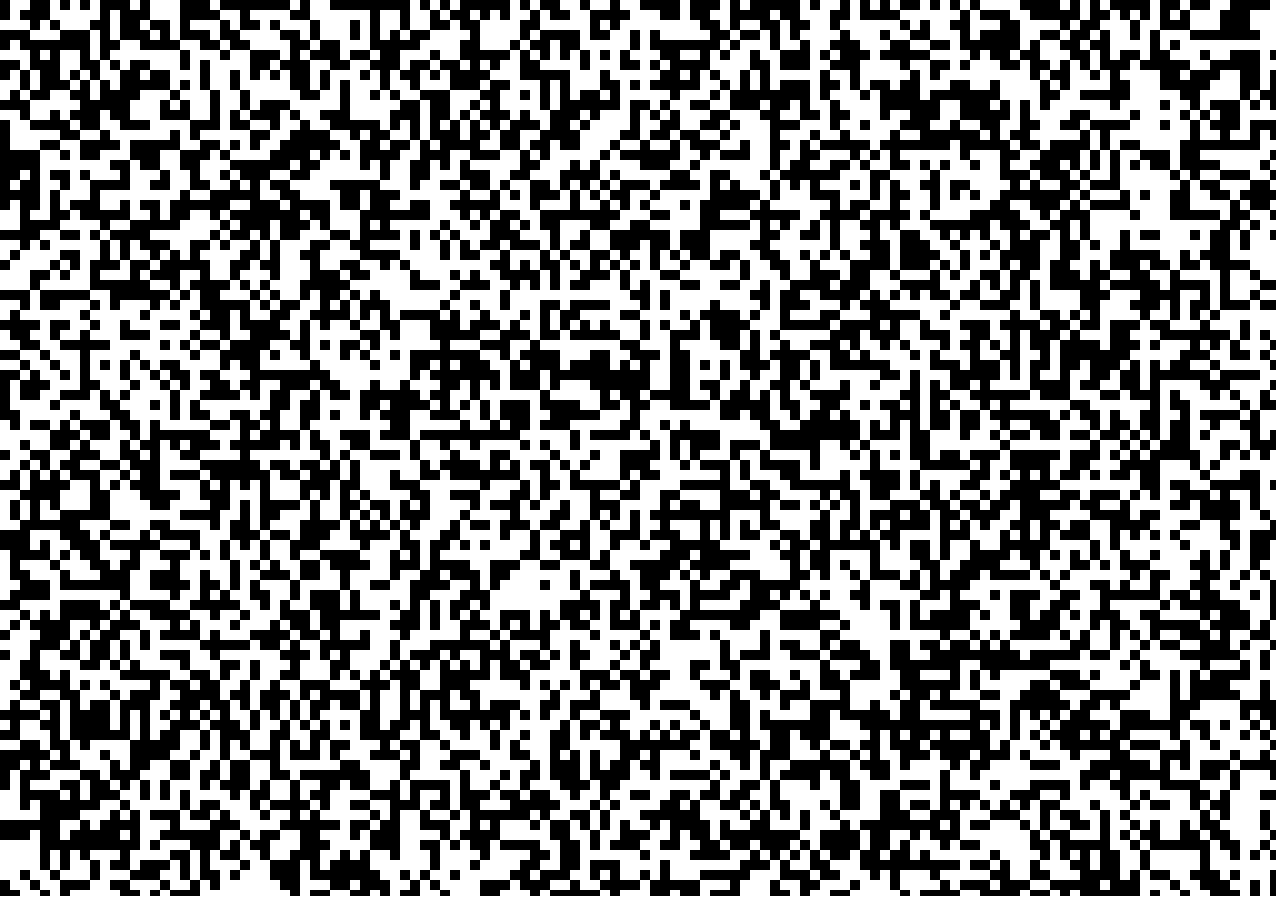
==== celular.html @ b65e7565 "Iniciando o estudo de automato celular" ====
<!DOCTYPE html>
<html>
<head>
	<title>Genetic Teste</title>
	<link rel="stylesheet" type="text/css" href="./css/style.css">
</head>
<body>

	<canvas id="universe" width="100%" height="100%"></canvas>

	<script type="text/javascript" src="./javascript/jquery.min.js"></script>
	<script type="text/javascript" src="./javascript/automato.js"></script>
</body>
</html>
---- css/style.css ----
* {
	margin: 0;
	padding: 0;
}

html, body {
	position: relative;
	height: 100%;
}
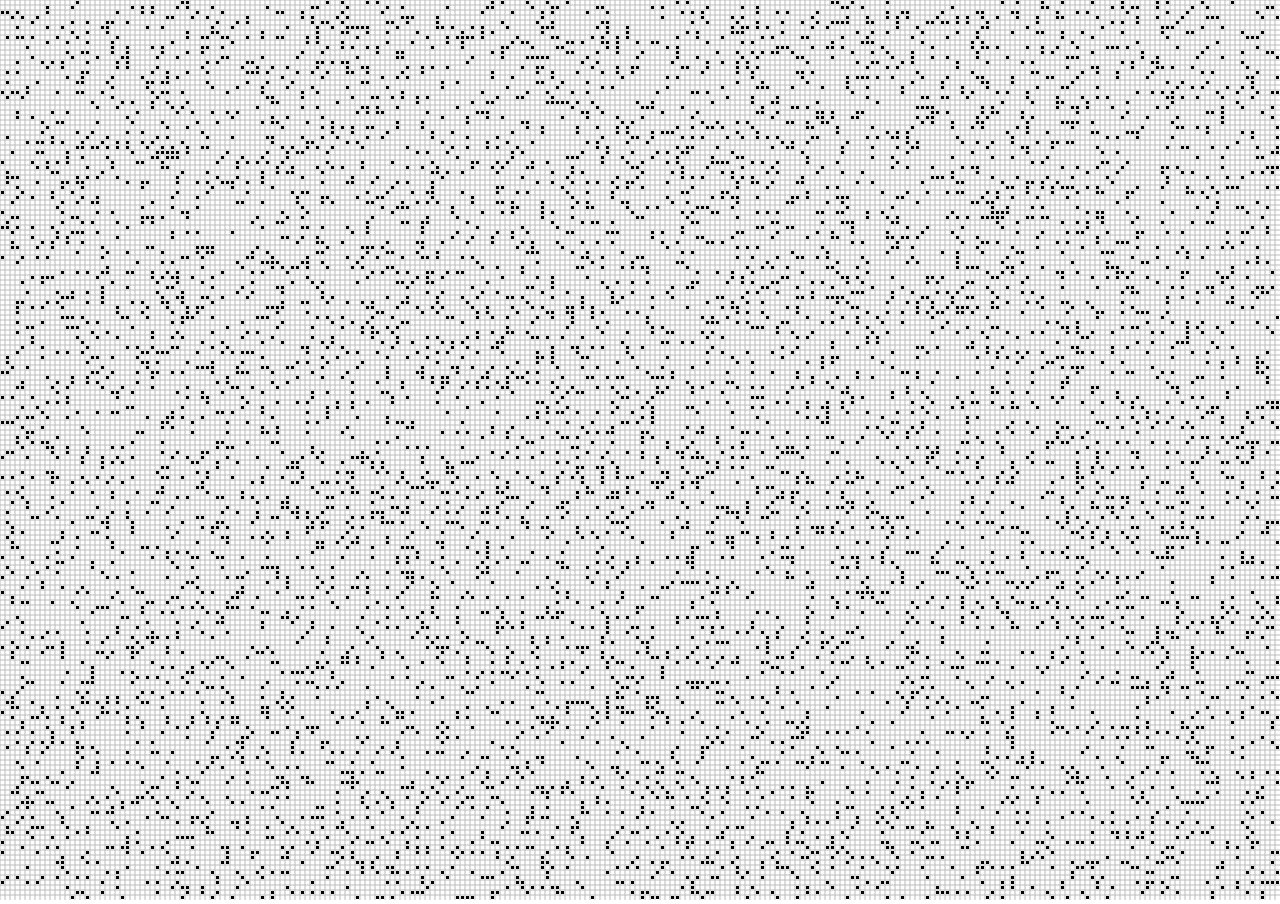
==== commit 69cfede8: "Correção do algoritmo de automato celular" ====
--- a/celular.html
+++ b/celular.html
@@ -9,6 +9,8 @@
 	<canvas id="universe" width="100%" height="100%"></canvas>
 
 	<script type="text/javascript" src="./javascript/jquery.min.js"></script>
+	<script type="text/javascript" src="./javascript/md5.js"></script>
+	<script type="text/javascript" src="./javascript/rainbow.js"></script>
 	<script type="text/javascript" src="./javascript/automato.js"></script>
 </body>
 </html>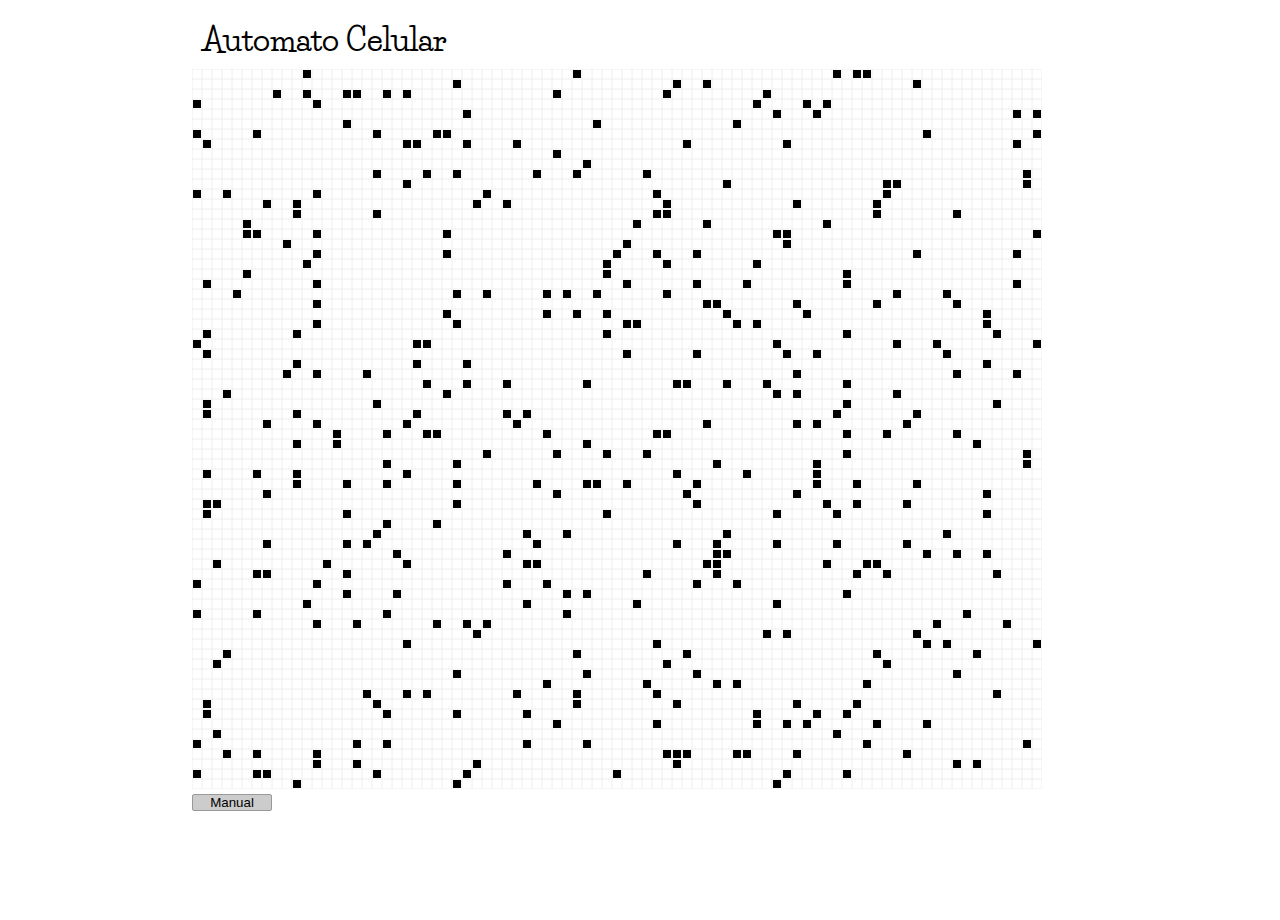
==== commit 72b81ba6: "Adicionado modo de edição do grid" ====
--- a/celular.html
+++ b/celular.html
@@ -6,11 +6,19 @@
 </head>
 <body>
 
-	<canvas id="universe" width="100%" height="100%"></canvas>
+	<main>
+	
+		<header>
+			<h1>Automato Celular</h1>
+		</header>
+		<canvas id="universe" width="100%" height="100%"></canvas>
+		<br/>
+		<button id="bt_mode">Manual</button>
 
-	<script type="text/javascript" src="./javascript/jquery.min.js"></script>
-	<script type="text/javascript" src="./javascript/md5.js"></script>
-	<script type="text/javascript" src="./javascript/rainbow.js"></script>
-	<script type="text/javascript" src="./javascript/automato.js"></script>
+		<script type="text/javascript" src="./javascript/jquery.min.js"></script>
+		<script type="text/javascript" src="./javascript/md5.js"></script>
+		<script type="text/javascript" src="./javascript/rainbow.js"></script>
+		<script type="text/javascript" src="./javascript/automato.js"></script>
+	</main>
 </body>
 </html>--- a/css/style.css
+++ b/css/style.css
@@ -1,3 +1,5 @@
+@import url('https://fonts.googleapis.com/css?family=Life+Savers');
+
 * {
 	margin: 0;
 	padding: 0;
@@ -6,4 +8,22 @@
 html, body {
 	position: relative;
 	height: 100%;
+}
+
+main {
+	position: relative;
+	margin: 20px auto;
+	width: 70%;
+}
+
+h1 {
+	font-family: 'Life Savers';
+	margin: 10px;
+}
+
+button {
+	width: 80px;
+	border: 1px solid #999;
+	border-radius: 2px;
+	background-color: #ccc;
 }